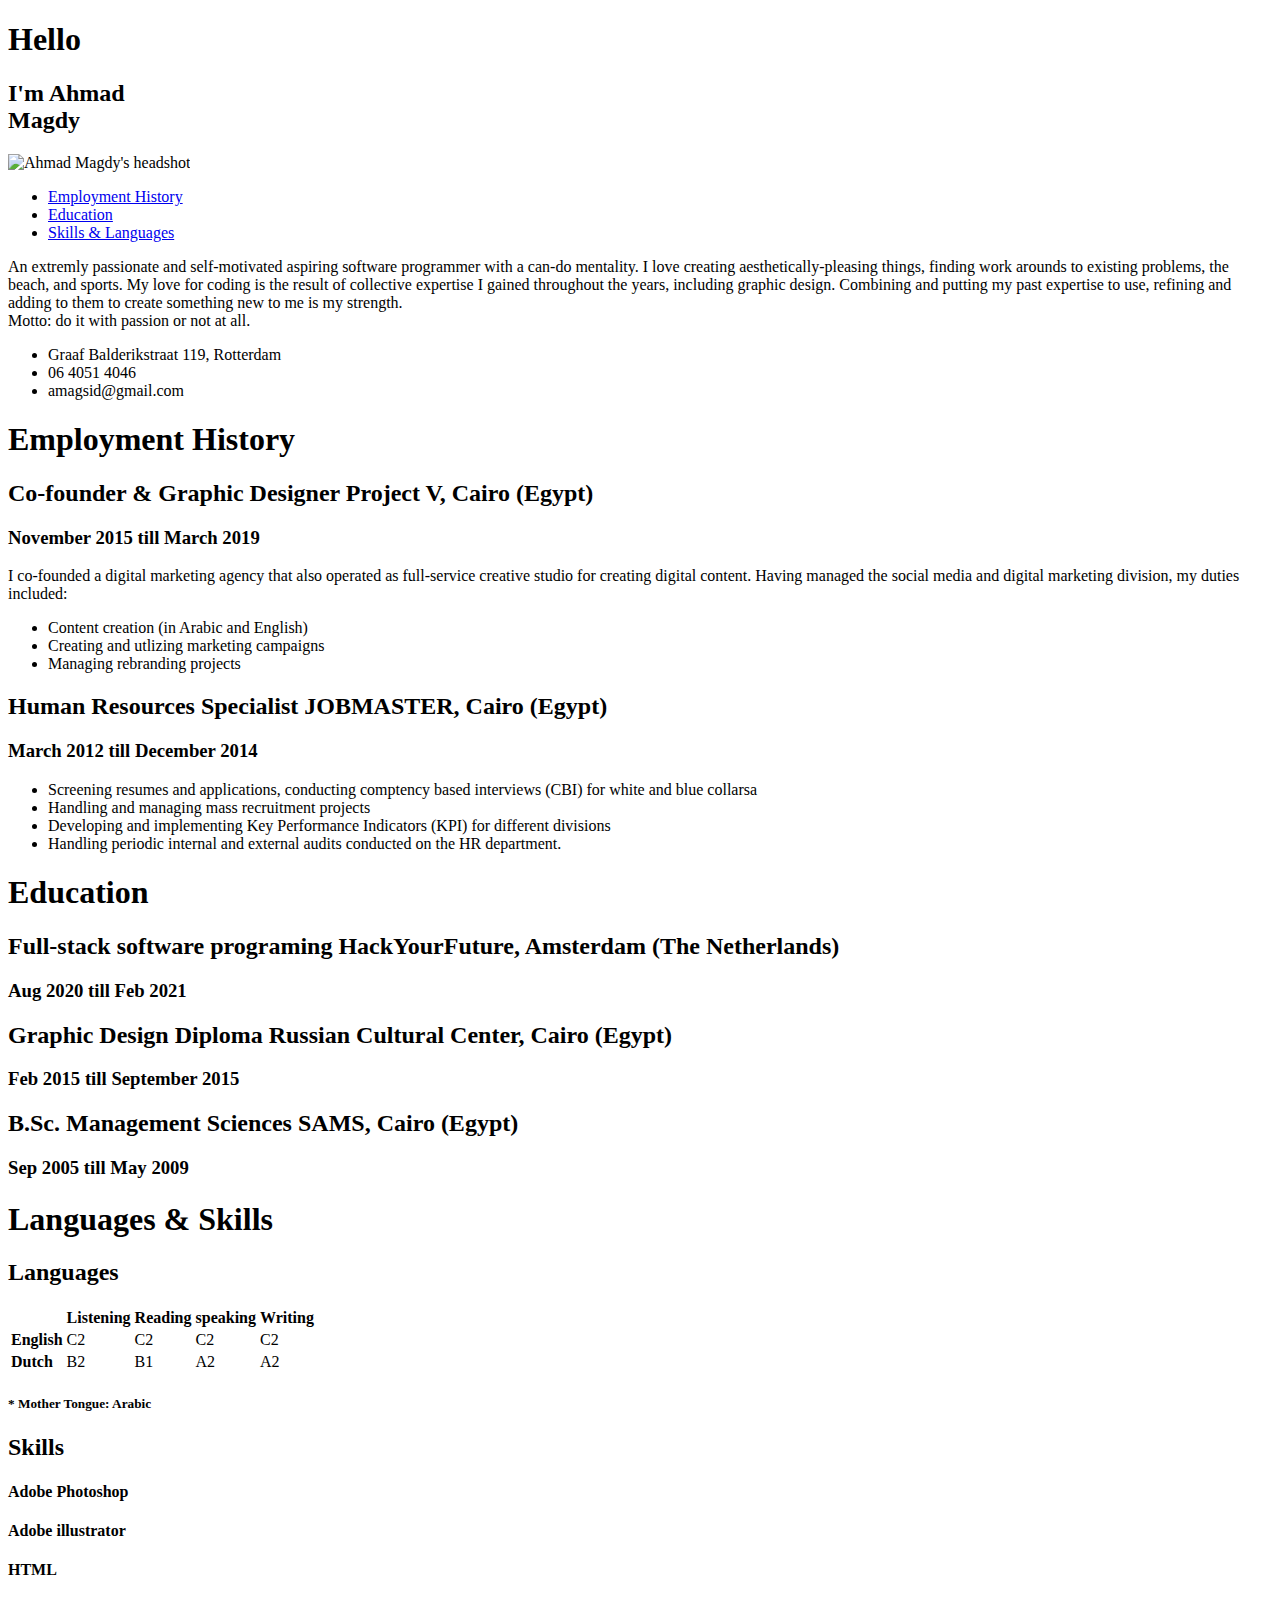
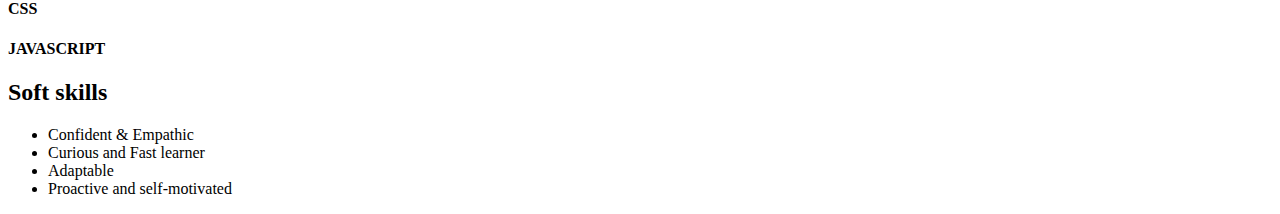
==== week1/index.html @ 7be521b7 "Update index.html" ====
<!DOCTYPE html>
<html>
    <head>
        <title>Digital Resume</title>
        <link rel="stylesheet" type="text/css" href=https://github.com/amagsid/HYF-Module-HTMLCSSGIT/blob/master/week1/stylesheet.css">
        <link href="https://fonts.googleapis.com/css2?family=Exo:ital,wght@0,200;0,300;0,400;0,500;0,600;0,700;0,800;0,900;1,200;1,300;1,400;1,500;1,600;1,700;1,800;1,900&display=swap" rel="stylesheet">
    </head>
    <body>


      

        <div class="banner cover">

           
            <div class="name">
            <h1>
                Hello
            </h1>

            <h2>
                I'm <span>Ahmad <br>Magdy</span>
            </h2>
            </div>

            <img class="headshot" src="https://i.ibb.co/xHsmgwd/Processed-with-VSCO-with-al2-preset.jpg" alt="Ahmad Magdy's headshot" border="0" height="500">

            
                
    
            <div class="bio">

                <ul class="nav">
                    <li><a href="#employment">Employment History</a></li>
                    <li><a href="#education">Education</a></li>
                    <li><a href="#skills">Skills & Languages</a></li>
                </ul>
                
                
                
                <p> An extremly passionate and self-motivated aspiring software programmer with a can-do mentality.
                    I love creating aesthetically-pleasing things, finding work arounds to existing problems, the beach, and sports.
                    My love for coding is the result of collective expertise I gained throughout the years, including graphic design.
                    Combining and putting my past expertise to use, refining and adding to them to create something new to me is my strength. <br>
                    <span> Motto: do it with passion or not at all.</span>  </p>
                <div class="contact" >
                    <ul>
                        <li>Graaf Balderikstraat 119, Rotterdam </li>
                        <li> 06 4051 4046</li>
                        <li> amagsid@gmail.com </li>
                    
                    </ul>
    
                </div>


            </div>

      

        </div>

        <div class=container> 
            
            


        <div class="banner employment" id="employment">
            <h1>
                Employment History
            </h1>

            <div class="job one">
                <h2> Co-founder & Graphic Designer <span class="place"> Project V, <span class ="city ">Cairo (Egypt)  </span> </span> </h3></h2>
                <h3 class="date"> November 2015 till March 2019 </h3>
                
                <p> I co-founded a digital marketing agency that also operated as full-service creative studio for creating digital content.
                    Having managed the social media and digital marketing division, my duties included: </p>

                    <ul>
                        <li> Content creation (in Arabic and English) </li>
                        <li> Creating and utlizing marketing campaigns </li>
                        <li> Managing rebranding projects</li>
                    </ul>

            </div>

            <div class="job two">


                <h2>Human Resources Specialist <span class="place2"> JOBMASTER, <span class ="city "> Cairo (Egypt)</span> </span> </h2>
                <h3 class="date"> March 2012 till December 2014 </h3>
                

                    <ul>
                        <li> Screening resumes and applications, conducting comptency based interviews (CBI) for white and blue collarsa </li>
                        <li> Handling and managing mass recruitment projects </li>
                        <li> Developing and implementing Key Performance Indicators (KPI) for different divisions </li>
                        <li> Handling periodic internal and external audits conducted on the HR department. </li>
                    </ul>

            </div>
        
        </div>


        </div>
    </div>
        <div class= "banner education" id="education"> 
        <h1> Education </h1>


        <div class="education one">

           <h2>Full-stack software programing <span class="place2"> HackYourFuture, <span class ="city "> Amsterdam (The Netherlands)</span> </span> </h2>
            <h3 class="date"> Aug 2020 till Feb 2021  </h3>
        </div>


        <div class="education two">
            <h2>Graphic Design Diploma <span class="place2"> Russian Cultural Center,  <span class ="city "> Cairo (Egypt)</span> </span> </h2>
            <h3 class="date"> Feb 2015 till September 2015  </h3>

        </div>

        <div class="education three">
            <h2>B.Sc. Management Sciences <span class="place2"> SAMS,  <span class ="city "> Cairo (Egypt)</span> </span> </h2>
            <h3 class="date"> Sep 2005 till May 2009  </h3>

            <div class="blue">

            </div>

        </div>
            

        </div>

        <div class="banner skills" id="skills" >
            <h1>
                Languages & Skills
            </h1>

            <h2> Languages</h2>

            <table>
                <thead>
                    <tr>
                        <th>  </th>
                        <th> Listening </th>
                        <th> Reading </th>
                        <th> speaking </th>
                        <th> Writing </th>
                    </tr>
                </thead>

                <tbody>
                    <tr>
                        <td> <strong> English </strong>  </td>
                        <td> C2 </td>
                        <td> C2 </td>
                        <td> C2 </td>
                        <td> C2 </td>
                    </tr>

                    <tr>
                        <td> <strong> Dutch </strong>  </td>
                        <td> B2 </td>
                        <td> B1 </td>
                        <td> A2 </td>
                        <td> A2 </td>
                    </tr>



                </tbody>
            </table>

            <h5> <span class="asterisk">&#42;</span> <span class="mtongue"> Mother Tongue:</span> Arabic</h5>

            <h2> Skills</h2>
        
            <div class="Photoshop">
                <h4> Adobe Photoshop </h4>

              
                <span class="dot filled"></span>
                <span class="dot filled"></span>
                <span class="dot filled"></span>
                <span class="dot filled"></span>
                <span class="dot filled"></span>
            
         </div>
         
         <div class="illustrator">
            <h4> Adobe illustrator </h4>
             
                <span class="dot filled"></span>
                <span class="dot filled"></span>
                <span class="dot filled"></span>
                <span class="dot filled"></span>
                <span class="dot"></span>
        </div>
        
        <div class="html">
        <h4> HTML </h4>
        
        <span class="dot filled"></span>
        <span class="dot filled"></span>
        <span class="dot filled"></span>
        <span class="dot filled"></span>
         <span class="dot"></span>
    </div>
    
    
    <div class="CSS">
    <h4> CSS </h4>
     
         <span class="dot filled"></span>
         <span class="dot filled"></span>
         <span class="dot filled"></span>
         <span class="dot"></span>
        <span class="dot"></span>

</div>


<div class="JAVASCRIPT">
    <h4> JAVASCRIPT </h4>

            <span class="dot filled"></span>
            <span class="dot filled"></span>
             <span class="dot"></span>
             <span class="dot"></span>
             <span class="dot"></span>
    
    




</div>


<h2> Soft skills</h2>
<ul>
    <li> Confident & Empathic </li>
    <li> Curious and Fast learner </li>
    <li> Adaptable </li>
    <li> Proactive and self-motivated </li>
</ul>



</body>

</html>
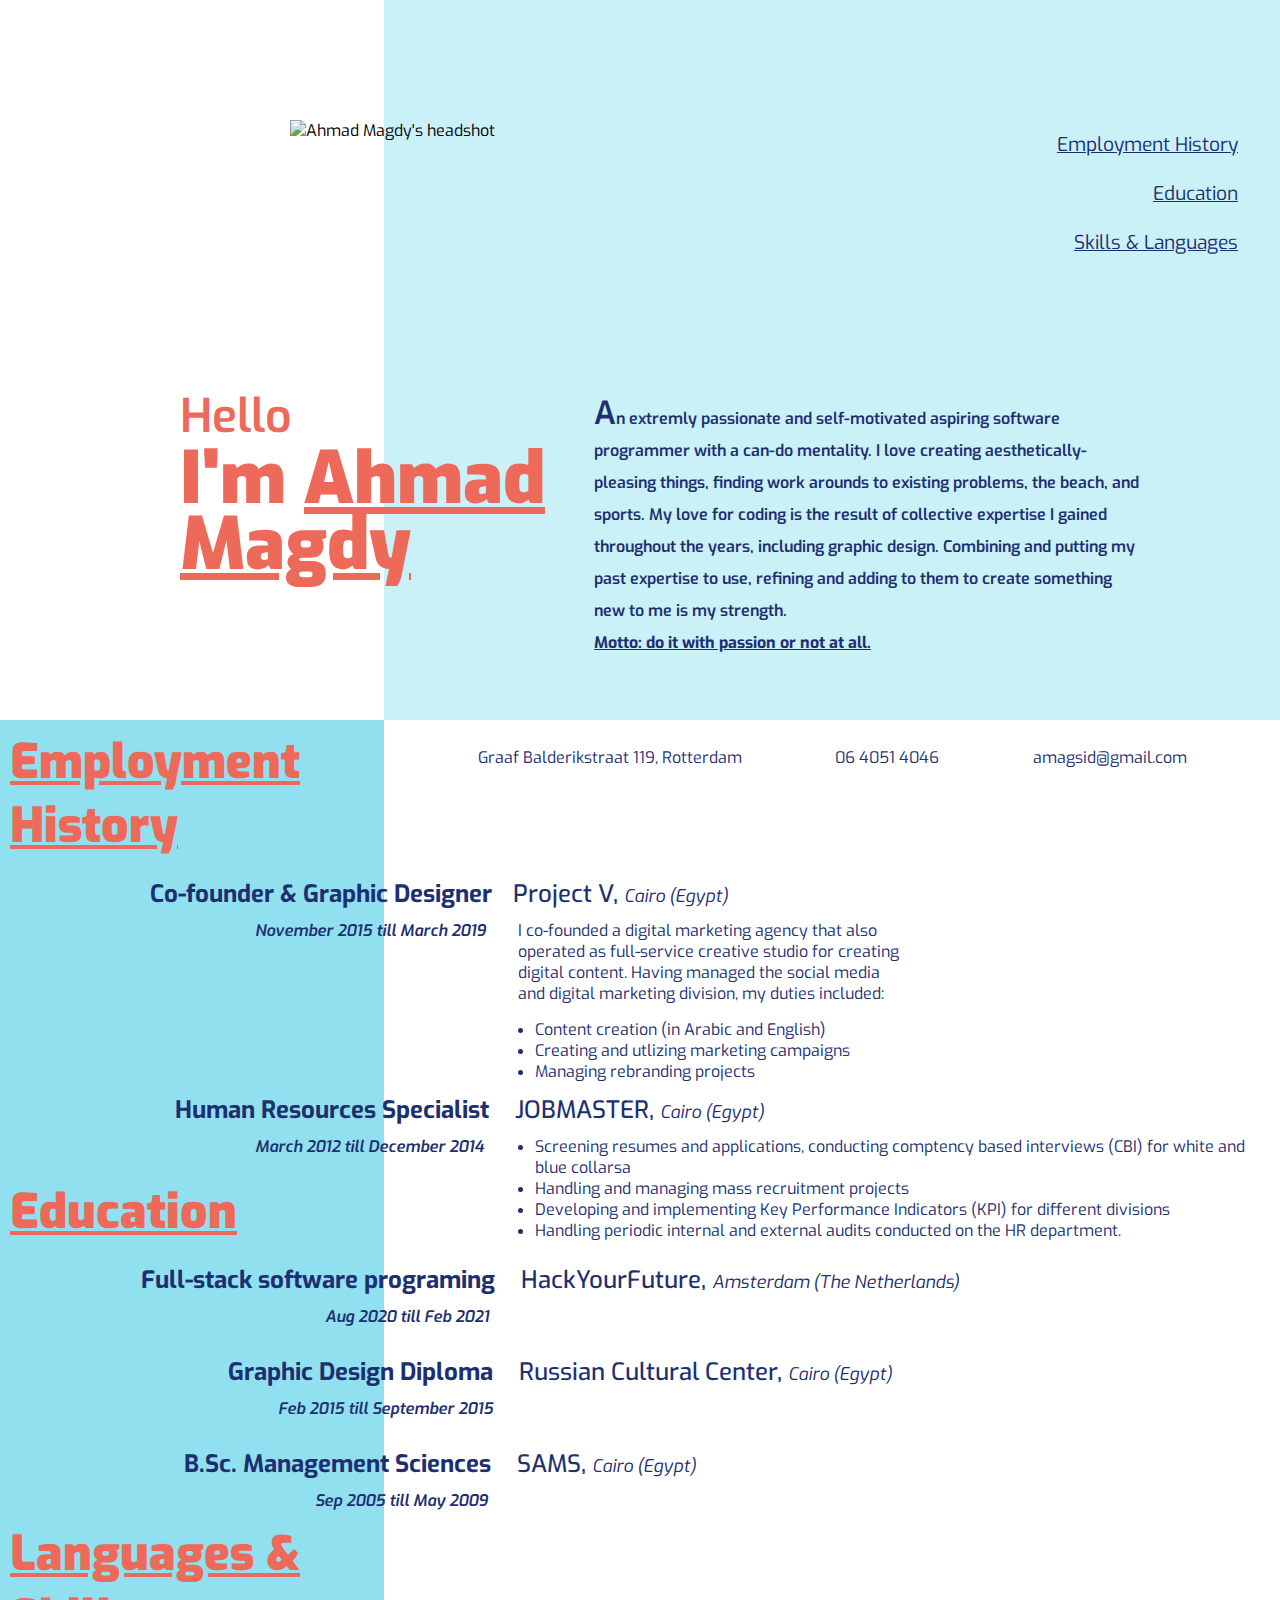
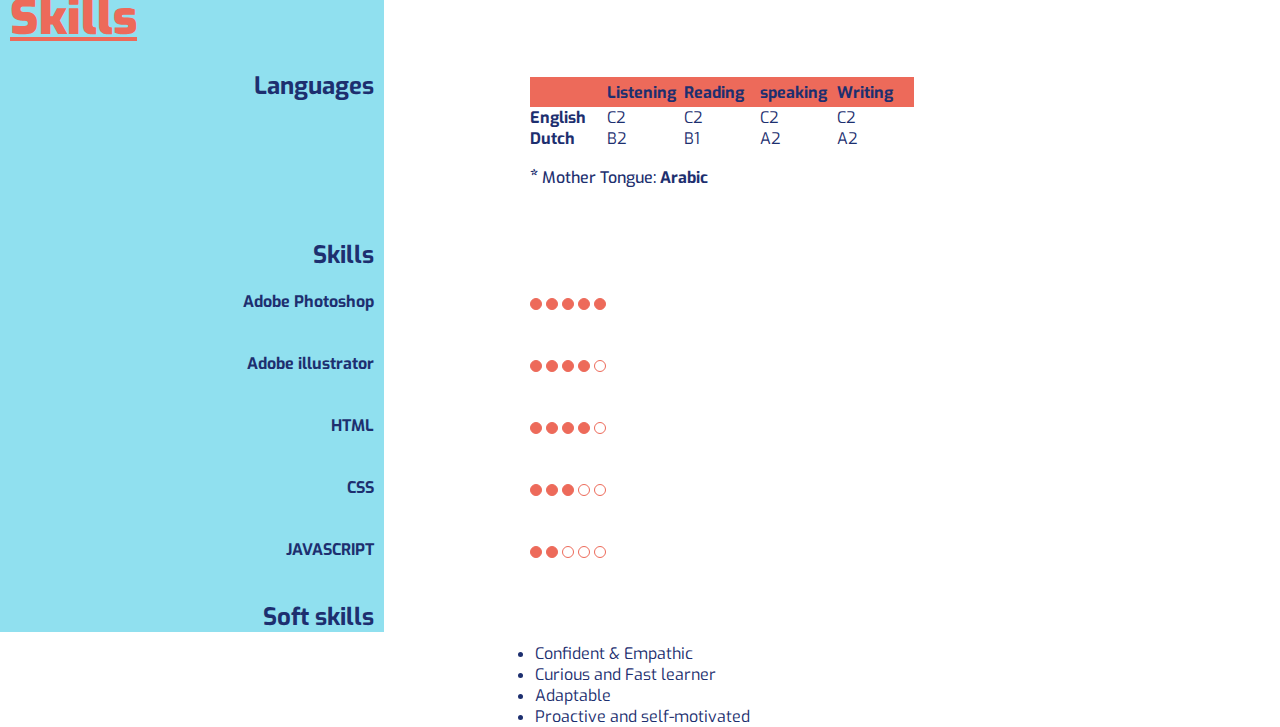
==== commit 8176bb3a: "Update index.html" ====
--- a/week1/index.html
+++ b/week1/index.html
@@ -2,7 +2,7 @@
 <html>
     <head>
         <title>Digital Resume</title>
-        <link rel="stylesheet" type="text/css" href=https://github.com/amagsid/HYF-Module-HTMLCSSGIT/blob/master/week1/stylesheet.css">
+        <link rel="stylesheet" type="text/css" href="stylesheet.css">
         <link href="https://fonts.googleapis.com/css2?family=Exo:ital,wght@0,200;0,300;0,400;0,500;0,600;0,700;0,800;0,900;1,200;1,300;1,400;1,500;1,600;1,700;1,800;1,900&display=swap" rel="stylesheet">
     </head>
     <body>
--- a/week1/stylesheet.css
+++ b/week1/stylesheet.css
@@ -0,0 +1,375 @@
+
+
+
+* {
+    padding: 0;
+    margin:0;
+    font-family: 'Exo', sans-serif;
+    
+}
+
+
+
+.nav li{
+    
+    font-weight: 400;
+    text-align: right;
+  padding: 12px;
+  font-size: 1.2em;
+  list-style-type: none;
+  }
+
+  .nav {
+      position: relative;
+      top:120px;
+      padding-right: 30px;
+      z-index: 10;
+  }
+
+
+
+  a {
+    color: rgb(29, 47, 111);
+  }
+
+  a:hover {
+    color: rgb(237, 106, 90);   
+  }
+
+h1, h2, h3, h4, h5{
+    padding: 10px 10px 10px 10px;
+    color: rgb(29, 47, 111);
+}
+
+p, ul, table {
+   color: rgb(29, 47, 111);
+}
+.name h1 {
+    position: absolute;
+    padding-top: 370px;
+    padding-left: 180px;
+    font-weight: 600;
+    font-size: 2.9rem;
+    color: rgb(237, 106, 90);
+    text-decoration: none;
+}
+
+.name h2 {
+    position: absolute;
+    padding-top: 430px;
+    padding-left: 180px;
+    font-size: 4.5em;
+    z-index: 2;
+    font-weight: 900;
+    line-height: .92em;
+    color: rgb(237, 106, 90);
+    text-align: left;
+  
+
+
+}
+
+.job h2 {
+    width: 1000px;
+    padding-left: 150px;
+  
+}
+
+
+
+
+
+
+.two h2 {
+    padding-left: 175px;
+}
+
+
+.job p {
+    width:100%;
+    padding-left: 518px;
+    padding-bottom: 15px;
+
+}
+
+.job .place {
+    padding-left: 15px;
+    font-weight: 500;
+}
+
+.job .place2 {
+    padding-left: 20px;
+    font-weight: 500;
+
+}
+
+.city {
+    font-style: italic;
+    font-weight: 400;
+    font-size: 1.1rem;
+}
+.job.one {
+    height: 24vh;
+}
+
+.date {
+    padding: 0;
+font-size: 1em;
+    font-weight: 600;
+    font-style: italic;
+    padding-right: 13px;
+    padding-bottom: 10px;
+    position: absolute;
+    left: 255px;
+
+}
+
+.education h2 {
+
+    width: 1000px;
+    text-align: center;
+ }
+ 
+ .education .place {
+     padding-left: 15px;
+     font-weight: 500;
+ }
+ 
+ .education .place2 {
+     padding-left: 20px;
+     font-weight: 500;
+ 
+ }
+ 
+ .education ul {
+     position: absolute;
+     left: 535px;
+   }
+ 
+ 
+   .education.one {
+       padding-bottom: 40px;
+   }
+   .education.two {
+     padding-bottom: 40px;
+ }
+ .education.three {
+     padding-bottom: 40px;
+ }
+ 
+ .education.one h2 {
+     padding-left: 50px;
+ }
+ 
+ .education.two h2 {
+     padding-left: 60px;
+ }
+ 
+ .education.three h2 {
+    position: relative;
+    right: 70px;
+ }
+ 
+ .education.one h3 {
+     padding-left: 70px;
+ }
+ 
+ .education.two h3 {
+     padding-left: 23px;
+ }
+ 
+ .education.three h3 {
+     padding-left: 60px;
+ }
+ 
+
+h1 {
+    display: inline-block;
+    font-size: 3em;
+    font-weight: 900;
+    color: rgb(237, 106, 90);
+    text-decoration: underline;
+
+}
+.job ul {
+  position: absolute;
+  left: 535px;
+}
+
+.name span {
+    text-decoration: underline;
+}
+
+
+
+
+.bio p {
+    line-height: 2em;
+    font-weight: 600;
+    position: relative;
+}
+
+.bio p::first-letter {  
+    font-size: 200%;
+    
+}
+
+
+.banner.skills h4 {
+    padding-top: 20 px;
+}
+
+
+.banner {
+    height: 80vh;
+}
+
+.banner.education {
+    height: 38vh;
+}
+
+.banner.employment {
+    height: 50vh;
+}
+
+
+
+.name {
+    color: brown;
+    display: inline-block;
+}
+
+.contact ul {
+    display: flex;
+    list-style-type: none;
+    justify-content: space-evenly;
+
+    
+}
+
+
+ .headshot {
+
+position: absolute;
+padding-top: 120px;
+padding-left: 290px;  
+}
+
+
+.bio {
+
+    background-color: rgb(202, 240, 248);
+    height: 80vh;
+    width:  70vw;
+    float: right;
+
+
+}
+
+.bio p {
+    display:inline-block;
+    width: 43%;
+    position: absolute;
+    padding-left: 210px;
+    padding-top:250px;
+
+}
+
+p span {
+    text-decoration: underline;
+    font-weight: 700;
+}
+
+
+
+    .contact{
+        
+        padding-top: 600px;
+        
+    }
+
+.banner.employment {
+    background-color: rgb(144, 224, 239);
+    width: 30vw;
+    max-height: 600px;
+}
+
+
+.banner.education {
+    background-color: rgb(144, 224, 239);
+    width: 30vw;
+    max-height: 600px;
+ 
+   
+}
+
+
+
+.banner.skills {
+    max-height: 970px;
+    background-color: rgb(144, 224, 239);
+    width: 30vw;
+}
+
+.skills h2 {
+    text-align: right;
+}
+
+.skills table {
+    position: relative;
+    bottom:35px;
+    left: 530px;
+    width: 100%;
+  table-layout: fixed;
+  border-spacing: 0;
+
+}
+
+th {
+    text-align: left;
+    background-color: rgb(237, 106, 90); 
+    height: 30px;
+
+  }
+h5 {
+
+position: relative;
+bottom:30px;
+left: 520px;
+font-size: 1em;
+
+}
+
+.asterisk {
+    font-size: 1.2em;
+}
+
+.mtongue {
+    font-weight: 500;
+}
+  .skills h4 {
+      text-align: right;
+  }
+
+  .skills ul {
+    position: absolute;
+    left: 535px;
+  }
+
+.dot {
+    height: 10px;
+    width: 10px;
+    border: 1.5px solid  rgb(237, 106, 90); 
+    border-radius: 50%;
+    display: inline-block;
+    position: relative;
+    left: 530px;
+    bottom:28px;
+  }
+
+  .filled {
+      background-color: rgb(237, 106, 90);
+  }
+
+
+
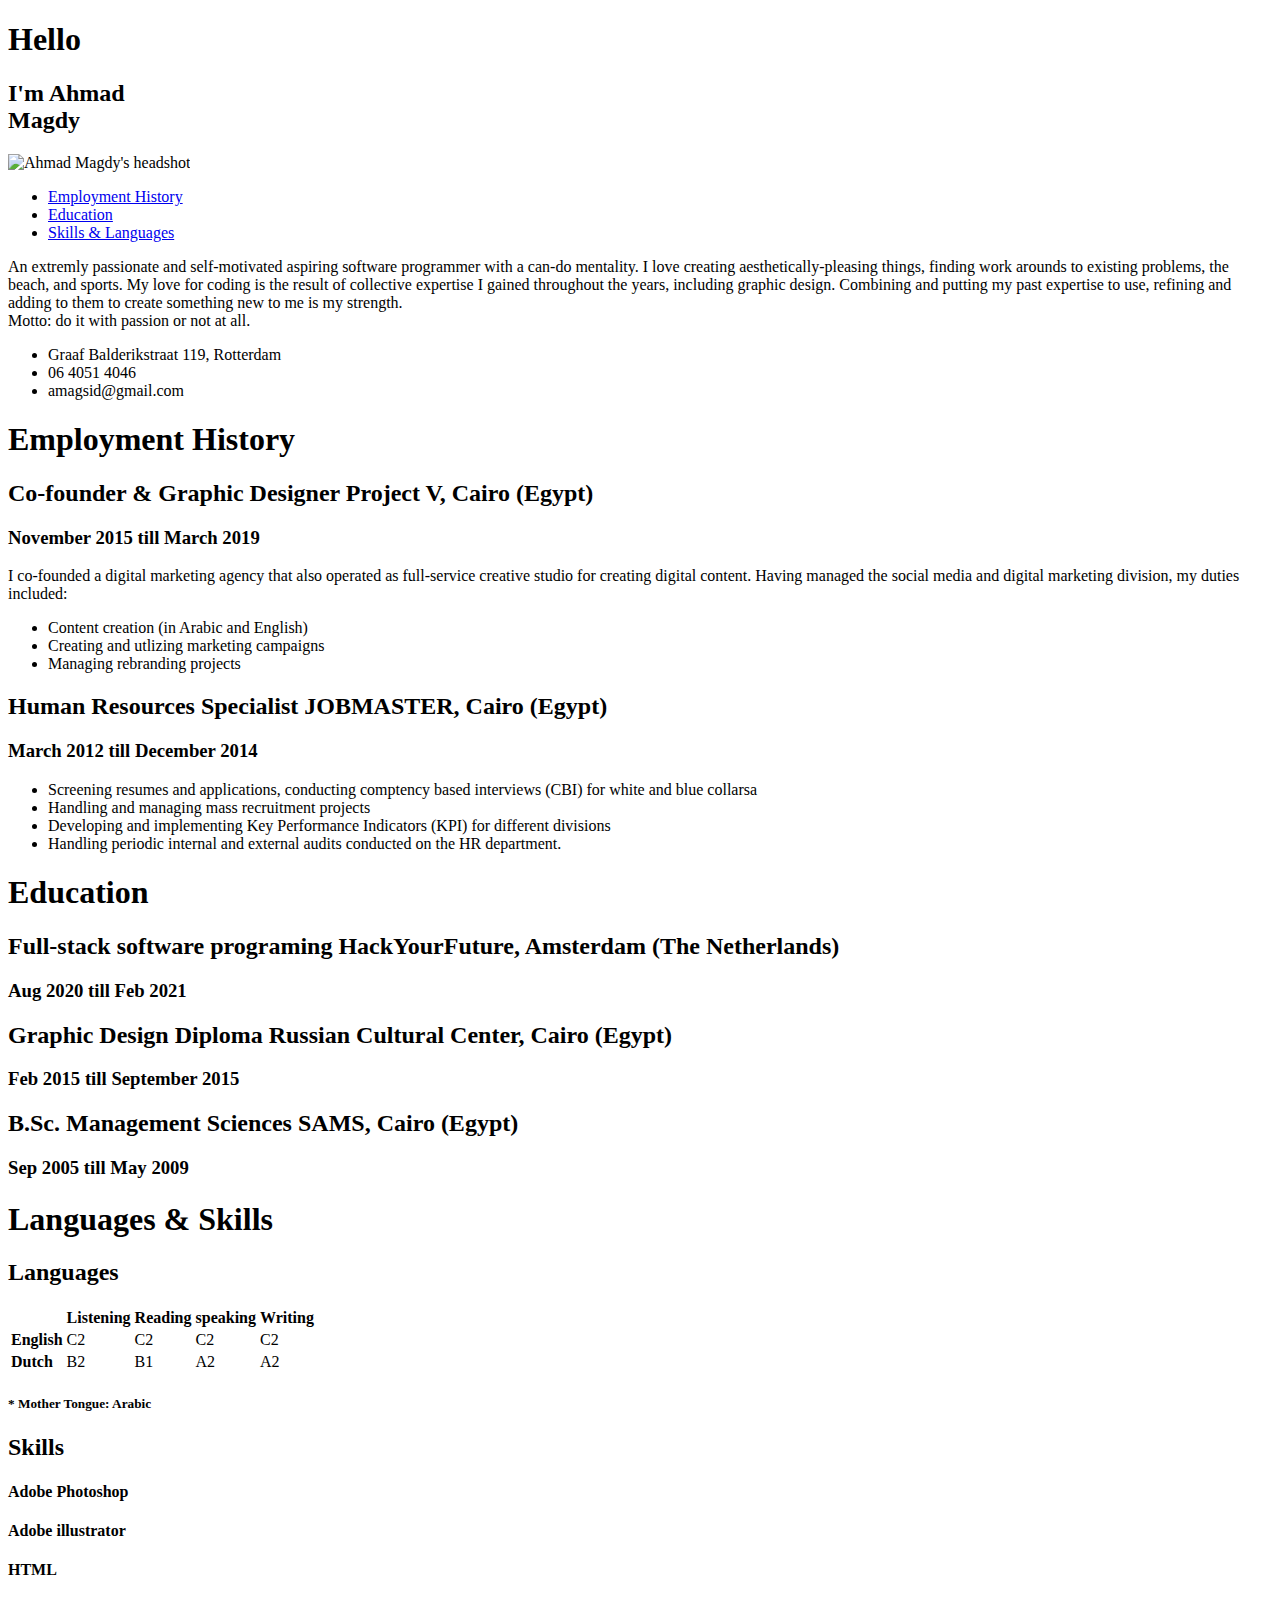
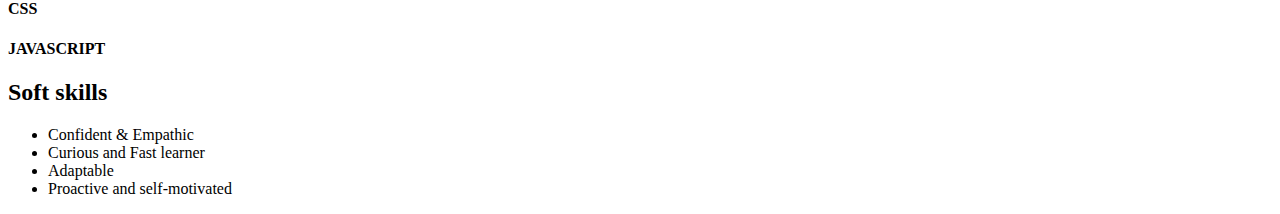
==== commit 859064ae: "Update index.html" ====
--- a/week1/index.html
+++ b/week1/index.html
@@ -2,7 +2,7 @@
 <html>
     <head>
         <title>Digital Resume</title>
-        <link rel="stylesheet" type="text/css" href="stylesheet.css">
+        <link href="resources\css\stylesheet.css" type="text/css" rel="stylesheet">
         <link href="https://fonts.googleapis.com/css2?family=Exo:ital,wght@0,200;0,300;0,400;0,500;0,600;0,700;0,800;0,900;1,200;1,300;1,400;1,500;1,600;1,700;1,800;1,900&display=swap" rel="stylesheet">
     </head>
     <body>
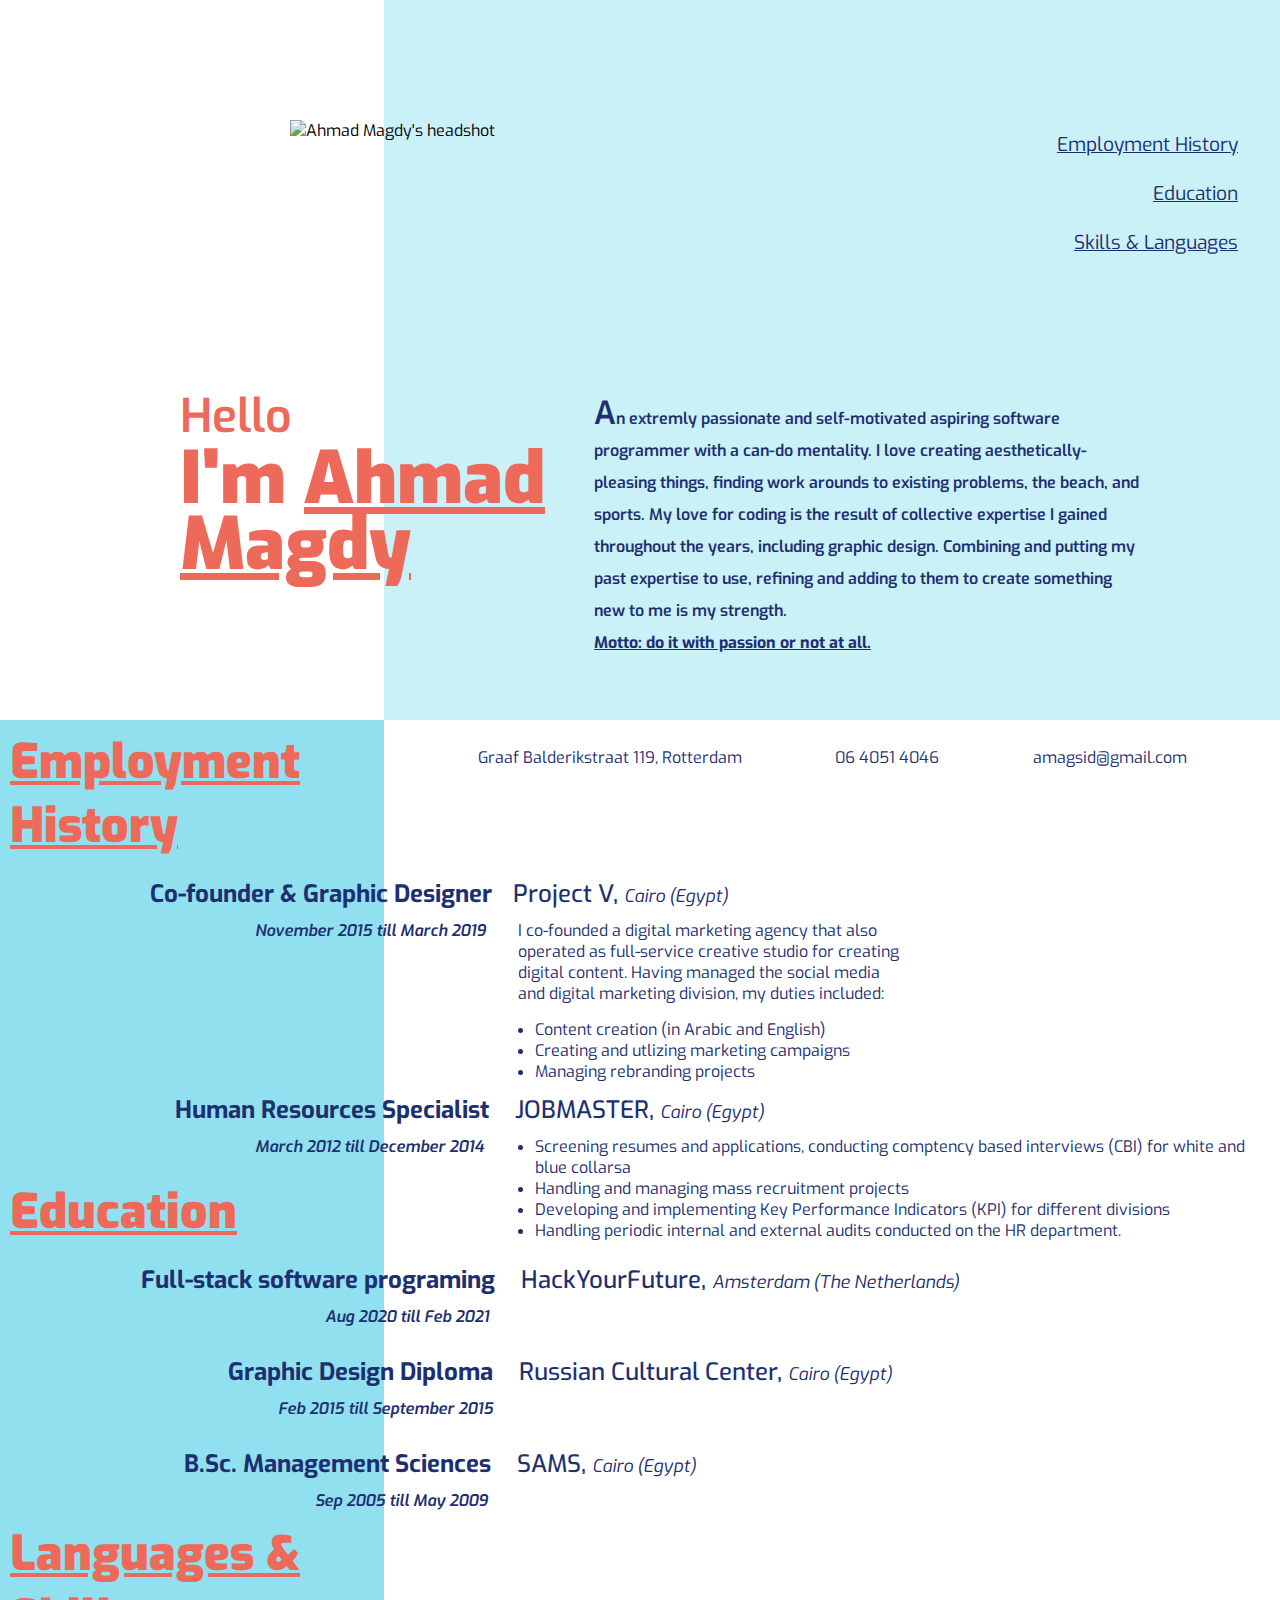
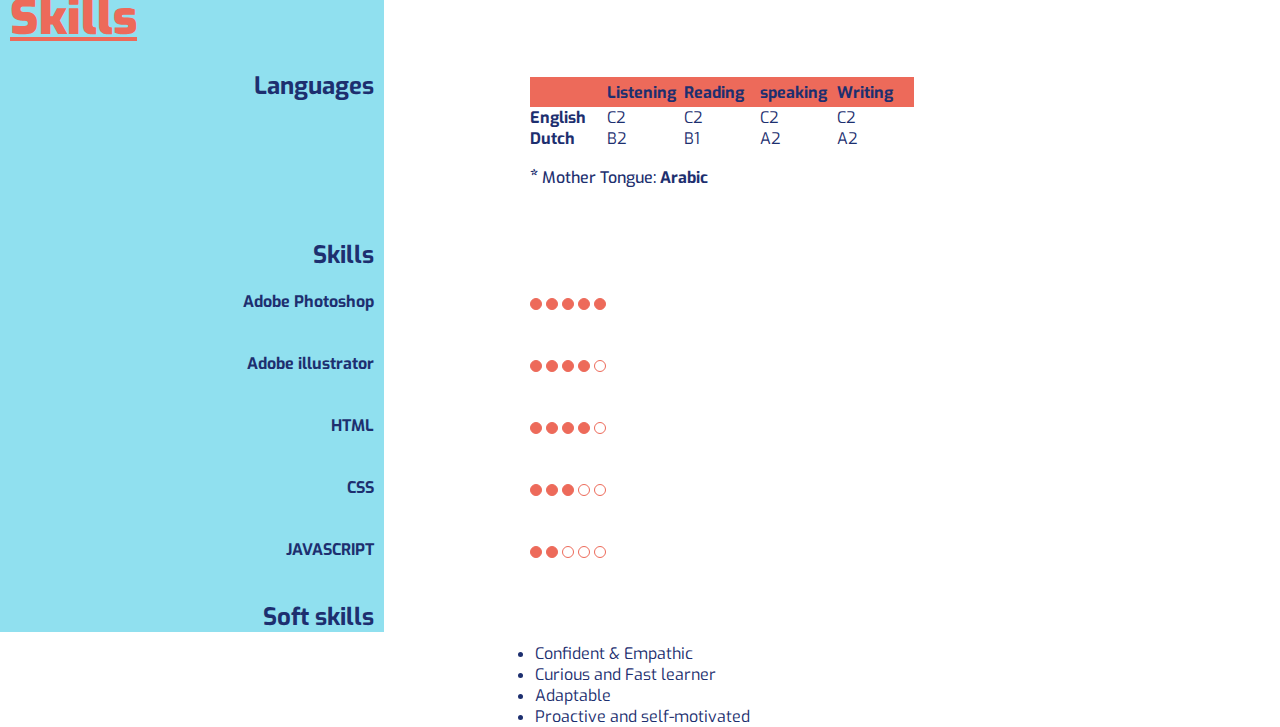
==== commit b0787d53: "Update index.html" ====
--- a/week1/index.html
+++ b/week1/index.html
@@ -1,8 +1,9 @@
 <!DOCTYPE html>
-<html>
+<html lang="en">
     <head>
+        <meta charset="utf-8"/>
         <title>Digital Resume</title>
-        <link href="resources\css\stylesheet.css" type="text/css" rel="stylesheet">
+        <link href="stylesheet.css" type="text/css" rel="stylesheet">
         <link href="https://fonts.googleapis.com/css2?family=Exo:ital,wght@0,200;0,300;0,400;0,500;0,600;0,700;0,800;0,900;1,200;1,300;1,400;1,500;1,600;1,700;1,800;1,900&display=swap" rel="stylesheet">
     </head>
     <body>
--- a/week1/stylesheet.css
+++ b/week1/stylesheet.css
@@ -0,0 +1,375 @@
+
+
+
+* {
+    padding: 0;
+    margin:0;
+    font-family: 'Exo', sans-serif;
+    
+}
+
+
+
+.nav li{
+    
+    font-weight: 400;
+    text-align: right;
+  padding: 12px;
+  font-size: 1.2em;
+  list-style-type: none;
+  }
+
+  .nav {
+      position: relative;
+      top:120px;
+      padding-right: 30px;
+      z-index: 10;
+  }
+
+
+
+  a {
+    color: rgb(29, 47, 111);
+  }
+
+  a:hover {
+    color: rgb(237, 106, 90);   
+  }
+
+h1, h2, h3, h4, h5{
+    padding: 10px 10px 10px 10px;
+    color: rgb(29, 47, 111);
+}
+
+p, ul, table {
+   color: rgb(29, 47, 111);
+}
+.name h1 {
+    position: absolute;
+    padding-top: 370px;
+    padding-left: 180px;
+    font-weight: 600;
+    font-size: 2.9rem;
+    color: rgb(237, 106, 90);
+    text-decoration: none;
+}
+
+.name h2 {
+    position: absolute;
+    padding-top: 430px;
+    padding-left: 180px;
+    font-size: 4.5em;
+    z-index: 2;
+    font-weight: 900;
+    line-height: .92em;
+    color: rgb(237, 106, 90);
+    text-align: left;
+  
+
+
+}
+
+.job h2 {
+    width: 1000px;
+    padding-left: 150px;
+  
+}
+
+
+
+
+
+
+.two h2 {
+    padding-left: 175px;
+}
+
+
+.job p {
+    width:100%;
+    padding-left: 518px;
+    padding-bottom: 15px;
+
+}
+
+.job .place {
+    padding-left: 15px;
+    font-weight: 500;
+}
+
+.job .place2 {
+    padding-left: 20px;
+    font-weight: 500;
+
+}
+
+.city {
+    font-style: italic;
+    font-weight: 400;
+    font-size: 1.1rem;
+}
+.job.one {
+    height: 24vh;
+}
+
+.date {
+    padding: 0;
+font-size: 1em;
+    font-weight: 600;
+    font-style: italic;
+    padding-right: 13px;
+    padding-bottom: 10px;
+    position: absolute;
+    left: 255px;
+
+}
+
+.education h2 {
+
+    width: 1000px;
+    text-align: center;
+ }
+ 
+ .education .place {
+     padding-left: 15px;
+     font-weight: 500;
+ }
+ 
+ .education .place2 {
+     padding-left: 20px;
+     font-weight: 500;
+ 
+ }
+ 
+ .education ul {
+     position: absolute;
+     left: 535px;
+   }
+ 
+ 
+   .education.one {
+       padding-bottom: 40px;
+   }
+   .education.two {
+     padding-bottom: 40px;
+ }
+ .education.three {
+     padding-bottom: 40px;
+ }
+ 
+ .education.one h2 {
+     padding-left: 50px;
+ }
+ 
+ .education.two h2 {
+     padding-left: 60px;
+ }
+ 
+ .education.three h2 {
+    position: relative;
+    right: 70px;
+ }
+ 
+ .education.one h3 {
+     padding-left: 70px;
+ }
+ 
+ .education.two h3 {
+     padding-left: 23px;
+ }
+ 
+ .education.three h3 {
+     padding-left: 60px;
+ }
+ 
+
+h1 {
+    display: inline-block;
+    font-size: 3em;
+    font-weight: 900;
+    color: rgb(237, 106, 90);
+    text-decoration: underline;
+
+}
+.job ul {
+  position: absolute;
+  left: 535px;
+}
+
+.name span {
+    text-decoration: underline;
+}
+
+
+
+
+.bio p {
+    line-height: 2em;
+    font-weight: 600;
+    position: relative;
+}
+
+.bio p::first-letter {  
+    font-size: 200%;
+    
+}
+
+
+.banner.skills h4 {
+    padding-top: 20 px;
+}
+
+
+.banner {
+    height: 80vh;
+}
+
+.banner.education {
+    height: 38vh;
+}
+
+.banner.employment {
+    height: 50vh;
+}
+
+
+
+.name {
+    color: brown;
+    display: inline-block;
+}
+
+.contact ul {
+    display: flex;
+    list-style-type: none;
+    justify-content: space-evenly;
+
+    
+}
+
+
+ .headshot {
+
+position: absolute;
+padding-top: 120px;
+padding-left: 290px;  
+}
+
+
+.bio {
+
+    background-color: rgb(202, 240, 248);
+    height: 80vh;
+    width:  70vw;
+    float: right;
+
+
+}
+
+.bio p {
+    display:inline-block;
+    width: 43%;
+    position: absolute;
+    padding-left: 210px;
+    padding-top:250px;
+
+}
+
+p span {
+    text-decoration: underline;
+    font-weight: 700;
+}
+
+
+
+    .contact{
+        
+        padding-top: 600px;
+        
+    }
+
+.banner.employment {
+    background-color: rgb(144, 224, 239);
+    width: 30vw;
+    max-height: 600px;
+}
+
+
+.banner.education {
+    background-color: rgb(144, 224, 239);
+    width: 30vw;
+    max-height: 600px;
+ 
+   
+}
+
+
+
+.banner.skills {
+    max-height: 970px;
+    background-color: rgb(144, 224, 239);
+    width: 30vw;
+}
+
+.skills h2 {
+    text-align: right;
+}
+
+.skills table {
+    position: relative;
+    bottom:35px;
+    left: 530px;
+    width: 100%;
+  table-layout: fixed;
+  border-spacing: 0;
+
+}
+
+th {
+    text-align: left;
+    background-color: rgb(237, 106, 90); 
+    height: 30px;
+
+  }
+h5 {
+
+position: relative;
+bottom:30px;
+left: 520px;
+font-size: 1em;
+
+}
+
+.asterisk {
+    font-size: 1.2em;
+}
+
+.mtongue {
+    font-weight: 500;
+}
+  .skills h4 {
+      text-align: right;
+  }
+
+  .skills ul {
+    position: absolute;
+    left: 535px;
+  }
+
+.dot {
+    height: 10px;
+    width: 10px;
+    border: 1.5px solid  rgb(237, 106, 90); 
+    border-radius: 50%;
+    display: inline-block;
+    position: relative;
+    left: 530px;
+    bottom:28px;
+  }
+
+  .filled {
+      background-color: rgb(237, 106, 90);
+  }
+
+
+
